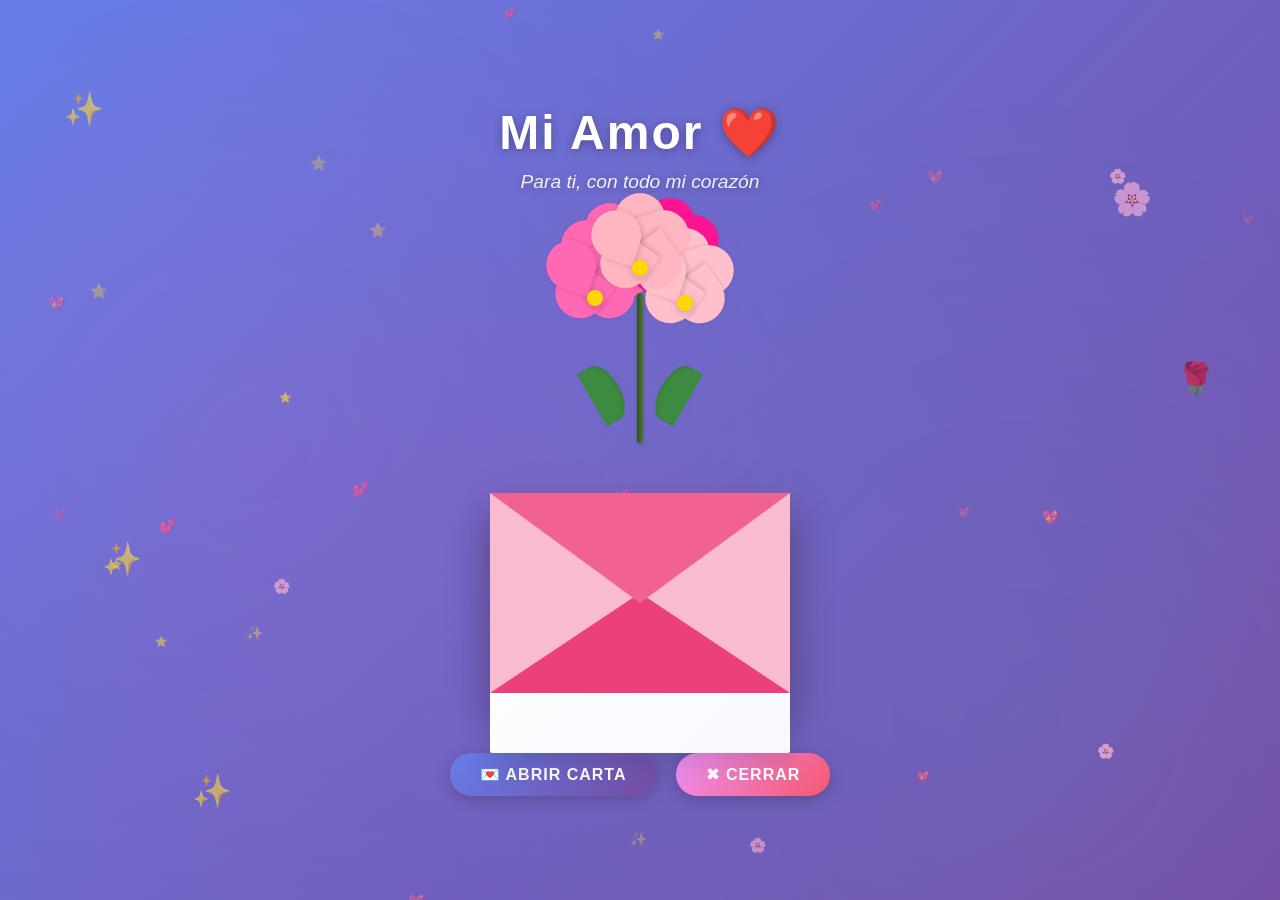
==== index.html @ aaa046bd "Proyecto: Carta interactiva con ramo de flores y efectos especiales" ====
<!DOCTYPE html>
<html lang="es">
<head>
    <meta charset="UTF-8">
    <link rel="stylesheet" href="style.css">
    <title>Para mi código favorito ❤️</title>
</head>
<body>
    <!-- Fondo animado -->
    <div class="background-animation"></div>
    
    <!-- Elementos flotantes de fondo -->
    <div class="floating-elements">
        <div class="element elem-1">✨</div>
        <div class="element elem-2">🌸</div>
        <div class="element elem-3">✨</div>
        <div class="element elem-4">🌹</div>
        <div class="element elem-5">✨</div>
    </div>

    <!-- Contenedor principal -->
    <div class="container">
        <div class="title">
            <h1>Mi Amor ❤️</h1>
            <p class="subtitle">Para ti, con todo mi corazón</p>
        </div>

        <!-- Ramo de flores decorativo -->
        <div class="bouquet">
            <div class="flower f1" style="--delay: 0s; --color: #ff69b4;">
                <div class="petal"></div>
                <div class="petal"></div>
                <div class="petal"></div>
                <div class="petal"></div>
                <div class="petal"></div>
                <div class="center"></div>
            </div>
            <div class="flower f2" style="--delay: 0.2s; --color: #ff1493;">
                <div class="petal"></div>
                <div class="petal"></div>
                <div class="petal"></div>
                <div class="petal"></div>
                <div class="petal"></div>
                <div class="center"></div>
            </div>
            <div class="flower f3" style="--delay: 0.4s; --color: #ffb6c1;">
                <div class="petal"></div>
                <div class="petal"></div>
                <div class="petal"></div>
                <div class="petal"></div>
                <div class="petal"></div>
                <div class="center"></div>
            </div>
            <div class="flower f4" style="--delay: 0.6s; --color: #ff69b4;">
                <div class="petal"></div>
                <div class="petal"></div>
                <div class="petal"></div>
                <div class="petal"></div>
                <div class="petal"></div>
                <div class="center"></div>
            </div>
            <div class="flower f5" style="--delay: 0.3s; --color: #ffc0cb;">
                <div class="petal"></div>
                <div class="petal"></div>
                <div class="petal"></div>
                <div class="petal"></div>
                <div class="petal"></div>
                <div class="center"></div>
            </div>
            <div class="stem"></div>
            <div class="leaf left"></div>
            <div class="leaf right"></div>
        </div>

        <div class="envelope-wrapper">
            <div id="envelope" class="close">
                <div class="front flap"></div>
                <div class="front pocket"></div>
                <div class="letter">
                    <p id="line1" class="words"></p>
                    <p id="line2" class="words"></p>
                    <p id="line3" class="words"></p>
                    <p id="line4" class="words"></p>
                    <p id="line5" class="words signature"></p>
                </div>
                <div class="hearts">
                    <div class="heart a1"></div>
                    <div class="heart a2"></div>
                    <div class="heart a3"></div>
                </div>
            </div>
        </div>

        <div class="buttons-container">
            <button id="open" class="btn btn-primary">💌 Abrir Carta</button>
            <button id="reset" class="btn btn-secondary">✖ Cerrar</button>
        </div>
    </div>

    <!-- Partículas de fondo -->
    <div class="particles"></div>

    <script src="script.js"></script>
</body>
</html>
---- style.css ----
* {
    margin: 0;
    padding: 0;
    box-sizing: border-box;
}

body {
    background: linear-gradient(135deg, #667eea 0%, #764ba2 25%, #f093fb 50%, #4facfe 75%, #00f2fe 100%);
    background-size: 400% 400%;
    animation: gradientShift 15s ease infinite;
    display: flex;
    justify-content: center;
    align-items: center;
    height: 100vh;
    flex-direction: column;
    gap: 20px;
    margin: 0;
    overflow: hidden;
    font-family: 'Segoe UI', Tahoma, Geneva, Verdana, sans-serif;
    position: relative;
}

@keyframes gradientShift {
    0% { background-position: 0% 50%; }
    50% { background-position: 100% 50%; }
    100% { background-position: 0% 50%; }
}

/* Fondo animado con efecto particulas */
.background-animation {
    position: fixed;
    top: 0;
    left: 0;
    width: 100%;
    height: 100%;
    background: radial-gradient(circle at 20% 50%, rgba(255, 105, 180, 0.1) 0%, transparent 50%),
                radial-gradient(circle at 80% 80%, rgba(100, 200, 255, 0.1) 0%, transparent 50%);
    animation: backgroundShift 20s ease-in-out infinite;
    z-index: 0;
    pointer-events: none;
}

@keyframes backgroundShift {
    0%, 100% { transform: translate(0, 0); }
    50% { transform: translate(30px, 30px); }
}

/* Elementos flotantes */
.floating-elements {
    position: fixed;
    top: 0;
    left: 0;
    width: 100%;
    height: 100%;
    z-index: 1;
    pointer-events: none;
}

.element {
    position: absolute;
    font-size: 2rem;
    opacity: 0.6;
    animation: float 20s infinite;
}

.elem-1 { top: 10%; left: 5%; animation-delay: 0s; }
.elem-2 { top: 20%; right: 10%; animation-delay: 2s; }
.elem-3 { top: 60%; left: 8%; animation-delay: 4s; }
.elem-4 { top: 40%; right: 5%; animation-delay: 6s; }
.elem-5 { bottom: 10%; left: 15%; animation-delay: 8s; }

@keyframes float {
    0%, 100% { transform: translateY(0px) rotate(0deg); opacity: 0.3; }
    50% { transform: translateY(-40px) rotate(10deg); opacity: 0.7; }
}

.container {
    z-index: 10;
    display: flex;
    flex-direction: column;
    align-items: center;
    gap: 30px;
}

#envelope {
    position: relative;
    width: 300px;
    height: 200px;
    background-color: #f48fb1;
    margin: 0 auto;
    box-shadow: 0 15px 40px rgba(0,0,0,0.3), 0 0 30px rgba(240, 147, 251, 0.2);
    transform-style: preserve-3d;
    transition: all 0.3s ease;
}

#envelope:hover {
    box-shadow: 0 20px 50px rgba(0,0,0,0.35), 0 0 40px rgba(240, 147, 251, 0.3);
    transform: translateY(-5px);
}

/* --- Geometría del Sobre (Ingeniería Visual) --- */
/* Usamos bordes transparentes para crear triángulos */

.front {
    position: absolute;
    width: 0;
    height: 0;
    z-index: 3;
}

.flap {
    border-left: 150px solid transparent;
    border-right: 150px solid transparent;
    border-top: 110px solid #f06292; /* Color de la solapa (triángulo superior) */
    top: 0;
    left: 0;
    transform-origin: top;
    transition: transform 0.4s ease-in-out, z-index 0.2s;
    z-index: 4; /* La solapa está encima de todo al inicio */
}

.pocket {
    border-left: 150px solid #f8bbd0; /* Triángulo izquierdo (más claro para profundidad) */
    border-right: 150px solid #f8bbd0;
    border-bottom: 100px solid #ec407a; /* Triángulo inferior */
    border-top: 100px solid transparent;
    bottom: 0;
    left: 0;
    z-index: 3;
}

.letter {
    position: absolute;
    background: linear-gradient(135deg, #ffffff 0%, #f8f9ff 100%);
    width: 300px;
    height: 250px;
    top: 10px;
    left: 0px;
    transition: transform 0.6s ease-in-out, z-index 0.2s;
    padding: 30px;
    box-sizing: border-box;
    text-align: center;
    box-shadow: 0 10px 30px rgba(0,0,0,0.15), inset 0 1px 0 rgba(255,255,255,0.6);
    z-index: 2;
    border-radius: 2px;
    overflow: auto;
}

/* --- Estados de Animación --- */

/* Cuando se abre: 1. La solapa sube */
.open .flap {
    transform: rotateX(180deg);
    z-index: 1; /* Se va al fondo visualmente */
}

/* Cuando se abre: 2. La carta sale hacia arriba */
.open .letter {
    transform: translateY(-100px); /* Sube la carta */
    z-index: 5; /* Se pone por encima del bolsillo */
    transition-delay: 0.4s; /* Espera a que la solapa se abra */
}

.words {
    font-family: 'Georgia', 'Segoe UI', serif;
    font-size: 16px;
    color: #333;
    margin-top: 8px;
    min-height: 20px;
    line-height: 1.6;
    font-weight: 500;
}

/* Cursor estilo terminal */
.cursor {
    display: inline-block;
    width: 2px;
    height: 14px;
    background-color: #333;
    animation: blink 1s infinite;
}

.title {
    text-align: center;
    color: white;
    text-shadow: 0 2px 10px rgba(0, 0, 0, 0.3);
    animation: titleFadeIn 1s ease-out;
}

.title h1 {
    font-size: 3rem;
    margin-bottom: 10px;
    font-weight: 700;
    letter-spacing: 2px;
}

.subtitle {
    font-size: 1.2rem;
    font-style: italic;
    opacity: 0.9;
}

@keyframes titleFadeIn {
    from {
        opacity: 0;
        transform: translateY(-20px);
    }
    to {
        opacity: 1;
        transform: translateY(0);
    }
}

.buttons-container {
    display: flex;
    gap: 20px;
    margin-top: 30px;
}

.btn {
    padding: 12px 30px;
    font-size: 1rem;
    border: none;
    border-radius: 50px;
    cursor: pointer;
    transition: all 0.3s ease;
    font-weight: 600;
    text-transform: uppercase;
    letter-spacing: 1px;
    box-shadow: 0 4px 15px rgba(0, 0, 0, 0.2);
}

.btn-primary {
    background: linear-gradient(135deg, #667eea, #764ba2);
    color: white;
}

.btn-primary:hover {
    transform: translateY(-2px);
    box-shadow: 0 6px 20px rgba(102, 126, 234, 0.4);
}

.btn-secondary {
    background: linear-gradient(135deg, #f093fb, #f5576c);
    color: white;
}

.btn-secondary:hover {
    transform: translateY(-2px);
    box-shadow: 0 6px 20px rgba(245, 87, 108, 0.4);
}

.btn:active {
    transform: translateY(0);
}

/* Partículas */
.particles {
    position: fixed;
    top: 0;
    left: 0;
    width: 100%;
    height: 100%;
    pointer-events: none;
    z-index: 2;
}

.reset {
    margin-top: 50px;
    display: flex;
    gap: 10px;
}

/* --- Animación de Corazones (Ingeniería CSS) --- */
/* Usamos pseudo-elementos (::before y ::after) para crear la forma del corazón */

.heart {
    position: absolute;
    width: 15px;
    height: 15px;
    background: #d32f2f; /* Rojo intenso */
    transform: rotate(45deg); /* Rotamos el cuadrado */
    bottom: 0;
    opacity: 0; /* Invisibles al inicio */
    z-index: 10;
}

.heart::before,
.heart::after {
    content: '';
    position: absolute;
    width: 15px;
    height: 15px;
    border-radius: 50%; /* Círculos perfectos */
    background: #d32f2f;
}

.heart::before { left: -10px; }
.heart::after { top: -10px; }

/* Animación: Solo se activa cuando el sobre tiene la clase .open */
.open .heart {
    animation: floatUp 2s ease-out forwards;
}

/* Retrasos para que salgan en tiempos distintos */
.a1 { left: 20%; animation-delay: 0.6s; }
.a2 { left: 50%; animation-delay: 0.8s; }
.a3 { left: 80%; animation-delay: 1.0s; }

@keyframes floatUp {
    0% { transform: translateY(0) rotate(45deg) scale(0.5); opacity: 0; }
    50% { opacity: 1; }
    100% { transform: translateY(-100px) rotate(45deg) scale(1.2); opacity: 0; }
}

@keyframes blink {
    0%, 100% { opacity: 1; }
    50% { opacity: 0; }
}

@keyframes drift {
    0%, 100% { transform: translate(0, 0); }
    33% { transform: translate(30px, -20px); }
    66% { transform: translate(-20px, 20px); }
}

@keyframes confettiFall {
    to {
        transform: translate(var(--randomX), var(--randomY)) rotate(360deg);
        opacity: 0;
    }
}

.signature {
    font-style: italic;
    margin-top: 20px !important;
    font-weight: 600;
    color: #d63384;
}

/* ===== RAMO DE FLORES ===== */
.bouquet {
    position: relative;
    width: 150px;
    height: 200px;
    margin: 20px auto;
    z-index: 5;
}

.flower {
    position: absolute;
    width: 50px;
    height: 50px;
    left: 50%;
    top: 0;
    transform: translateX(-50%);
    animation: sway 4s ease-in-out infinite;
    animation-delay: var(--delay, 0s);
}

.flower.f1 { left: 30%; top: 10px; }
.flower.f2 { left: 70%; top: 5px; }
.flower.f3 { left: 50%; top: 0px; z-index: 10; }
.flower.f4 { left: 20%; top: 30px; }
.flower.f5 { left: 80%; top: 35px; }

.petal {
    position: absolute;
    width: 100%;
    height: 100%;
    background: var(--color, #ff69b4);
    border-radius: 50% 50% 50% 0%;
    bottom: 50%;
    left: 50%;
    transform: translateX(-50%) rotate(0deg) translateY(-50%);
    box-shadow: 0 2px 5px rgba(0, 0, 0, 0.15);
}

.petal:nth-child(1) { transform: translateX(-50%) rotate(0deg) translateY(-50%); }
.petal:nth-child(2) { transform: translateX(-50%) rotate(72deg) translateY(-50%); }
.petal:nth-child(3) { transform: translateX(-50%) rotate(144deg) translateY(-50%); }
.petal:nth-child(4) { transform: translateX(-50%) rotate(216deg) translateY(-50%); }
.petal:nth-child(5) { transform: translateX(-50%) rotate(288deg) translateY(-50%); }

.flower .center {
    position: absolute;
    width: 16px;
    height: 16px;
    background: #ffd700;
    border-radius: 50%;
    top: 50%;
    left: 50%;
    transform: translate(-50%, -50%);
    box-shadow: 0 2px 8px rgba(0, 0, 0, 0.2);
    z-index: 5;
}

.stem {
    position: absolute;
    width: 6px;
    height: 150px;
    background: linear-gradient(to right, #2d5016, #4a7c2a);
    left: 50%;
    top: 50px;
    transform: translateX(-50%);
    border-radius: 3px;
    box-shadow: 0 2px 4px rgba(0, 0, 0, 0.2);
}

.leaf {
    position: absolute;
    width: 30px;
    height: 60px;
    background: #3d8b40;
    border-radius: 0 100% 100% 0;
    bottom: 20px;
    box-shadow: inset -2px 0 4px rgba(0, 0, 0, 0.1);
    animation: leafSway 5s ease-in-out infinite;
}

.leaf.left {
    left: 25px;
    transform: rotate(-30deg);
    animation-delay: 0s;
}

.leaf.right {
    right: 25px;
    transform: rotate(30deg) scaleX(-1);
    animation-delay: 0.5s;
}

@keyframes sway {
    0%, 100% { transform: translateX(-50%) rotate(-2deg); }
    50% { transform: translateX(-50%) rotate(2deg); }
}

@keyframes leafSway {
    0%, 100% { transform: rotate(-30deg) scaleX(-1); }
    50% { transform: rotate(-20deg) scaleX(-1); }
}
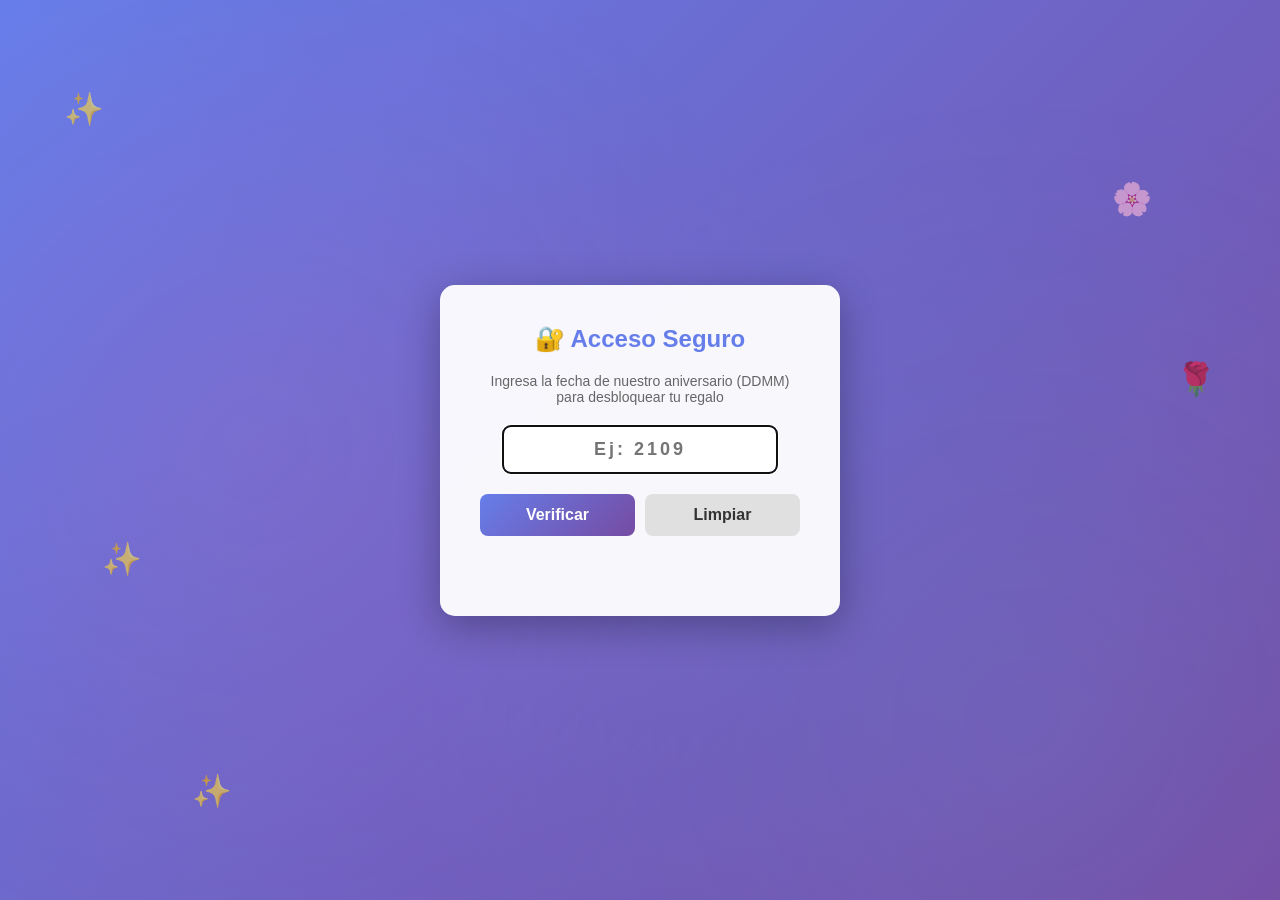
==== commit 68c0c432: "chore: remover encabezado 'Mi Amor' y estilos asociados" ====
--- a/index.html
+++ b/index.html
@@ -20,10 +20,6 @@
 
     <!-- Contenedor principal -->
     <div class="container">
-        <div class="title">
-            <h1>Mi Amor ❤️</h1>
-            <p class="subtitle">Para ti, con todo mi corazón</p>
-        </div>
 
         <!-- Ramo de flores decorativo -->
         <div class="bouquet">
--- a/style.css
+++ b/style.css
@@ -180,36 +180,6 @@
     animation: blink 1s infinite;
 }
 
-.title {
-    text-align: center;
-    color: white;
-    text-shadow: 0 2px 10px rgba(0, 0, 0, 0.3);
-    animation: titleFadeIn 1s ease-out;
-}
-
-.title h1 {
-    font-size: 3rem;
-    margin-bottom: 10px;
-    font-weight: 700;
-    letter-spacing: 2px;
-}
-
-.subtitle {
-    font-size: 1.2rem;
-    font-style: italic;
-    opacity: 0.9;
-}
-
-@keyframes titleFadeIn {
-    from {
-        opacity: 0;
-        transform: translateY(-20px);
-    }
-    to {
-        opacity: 1;
-        transform: translateY(0);
-    }
-}
 
 .buttons-container {
     display: flex;
@@ -320,15 +290,27 @@
 }
 
 @keyframes drift {
-    0%, 100% { transform: translate(0, 0); }
-    33% { transform: translate(30px, -20px); }
-    66% { transform: translate(-20px, 20px); }
+    0%, 100% { transform: translate(0, 0) rotate(0deg); }
+    25% { transform: translate(40px, -30px) rotate(90deg); }
+    50% { transform: translate(0, -60px) rotate(180deg); }
+    75% { transform: translate(-40px, -30px) rotate(270deg); }
 }
 
 @keyframes confettiFall {
     to {
         transform: translate(var(--randomX), var(--randomY)) rotate(360deg);
         opacity: 0;
+    }
+}
+
+@keyframes fall {
+    0% { 
+        transform: translateY(-10vh) rotate(0deg); 
+        opacity: 1; 
+    }
+    100% { 
+        transform: translateY(110vh) rotate(360deg); 
+        opacity: 0; 
     }
 }
 
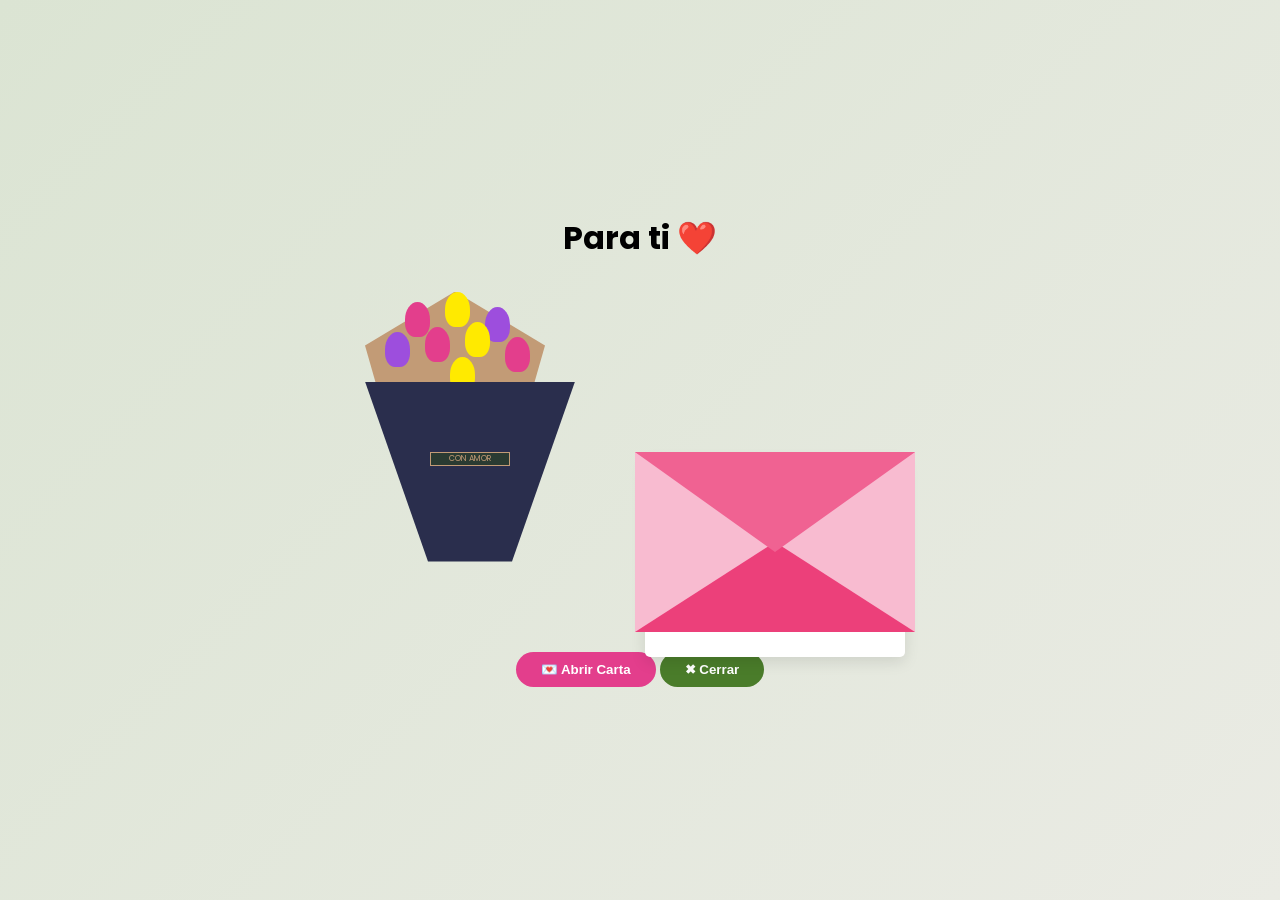
==== commit 1537ae9e: "chore: reestructurar proyecto con plantilla unificada" ====
--- a/index.html
+++ b/index.html
@@ -2,87 +2,65 @@
 <html lang="es">
 <head>
     <meta charset="UTF-8">
+    <meta name="viewport" content="width=device-width, initial-scale=1.0">
     <link rel="stylesheet" href="style.css">
-    <title>Para mi código favorito ❤️</title>
+    <link href="https://fonts.googleapis.com/css2?family=Dancing+Script:wght@600&family=Poppins:wght@400;700&display=swap" rel="stylesheet">
+    <title>Para mi niña hermosa ❤️</title>
 </head>
 <body>
-    <!-- Fondo animado -->
     <div class="background-animation"></div>
-    
-    <!-- Elementos flotantes de fondo -->
-    <div class="floating-elements">
-        <div class="element elem-1">✨</div>
-        <div class="element elem-2">🌸</div>
-        <div class="element elem-3">✨</div>
-        <div class="element elem-4">🌹</div>
-        <div class="element elem-5">✨</div>
-    </div>
+    <div class="particles"></div>
 
-    <!-- Contenedor principal -->
     <div class="container">
-
-        <!-- Ramo de flores decorativo -->
-        <div class="bouquet">
-            <div class="flower f1" style="--delay: 0s; --color: #ff69b4;">
-                <div class="petal"></div>
-                <div class="petal"></div>
-                <div class="petal"></div>
-                <div class="petal"></div>
-                <div class="petal"></div>
-                <div class="center"></div>
-            </div>
-            <div class="flower f2" style="--delay: 0.2s; --color: #ff1493;">
-                <div class="petal"></div>
-                <div class="petal"></div>
-                <div class="petal"></div>
-                <div class="petal"></div>
-                <div class="petal"></div>
-                <div class="center"></div>
-            </div>
-            <div class="flower f3" style="--delay: 0.4s; --color: #ffb6c1;">
-                <div class="petal"></div>
-                <div class="petal"></div>
-                <div class="petal"></div>
-                <div class="petal"></div>
-                <div class="petal"></div>
-                <div class="center"></div>
-            </div>
-            <div class="flower f4" style="--delay: 0.6s; --color: #ff69b4;">
-                <div class="petal"></div>
-                <div class="petal"></div>
-                <div class="petal"></div>
-                <div class="petal"></div>
-                <div class="petal"></div>
-                <div class="center"></div>
-            </div>
-            <div class="flower f5" style="--delay: 0.3s; --color: #ffc0cb;">
-                <div class="petal"></div>
-                <div class="petal"></div>
-                <div class="petal"></div>
-                <div class="petal"></div>
-                <div class="petal"></div>
-                <div class="center"></div>
-            </div>
-            <div class="stem"></div>
-            <div class="leaf left"></div>
-            <div class="leaf right"></div>
+        <div class="title">
+            <h1>Para ti ❤️</h1>
         </div>
 
-        <div class="envelope-wrapper">
-            <div id="envelope" class="close">
-                <div class="front flap"></div>
-                <div class="front pocket"></div>
-                <div class="letter">
-                    <p id="line1" class="words"></p>
-                    <p id="line2" class="words"></p>
-                    <p id="line3" class="words"></p>
-                    <p id="line4" class="words"></p>
-                    <p id="line5" class="words signature"></p>
+        <div class="main-content">
+            <div class="ramo-container">
+                <div class="papel-kraft"></div>
+                <div class="hojas-fondo">
+                    <div class="hoja h1"></div><div class="hoja h2"></div>
+                    <div class="hoja h3"></div><div class="hoja h4"></div>
                 </div>
-                <div class="hearts">
-                    <div class="heart a1"></div>
-                    <div class="heart a2"></div>
-                    <div class="heart a3"></div>
+                <div class="flores">
+                    <div class="tulipan t-fucsia f1"></div>
+                    <div class="tulipan t-amarillo f2"></div>
+                    <div class="tulipan t-morado f3"></div>
+                    <div class="tulipan t-morado f4"></div>
+                    <div class="tulipan t-fucsia f5"></div>
+                    <div class="tulipan t-amarillo f6"></div>
+                    <div class="tulipan t-fucsia f7"></div>
+                    <div class="tulipan t-amarillo f8"></div>
+                </div>
+                <div class="papel-frontal"></div>
+                <div class="etiqueta">CON AMOR</div>
+                <div class="lazo">
+                    <div class="oreja-izq"></div><div class="oreja-der"></div>
+                    <div class="nudo"></div>
+                </div>
+                <div class="tallos-inferiores">
+                    <div class="tallo t-inf1"></div><div class="tallo t-inf2"></div>
+                    <div class="tallo t-inf3"></div>
+                </div>
+            </div>
+
+            <div class="envelope-wrapper">
+                <div id="envelope" class="close">
+                    <div class="front flap"></div>
+                    <div class="front pocket"></div>
+                    <div class="letter">
+                        <p id="line1" class="words"></p>
+                        <p id="line2" class="words"></p>
+                        <p id="line3" class="words"></p>
+                        <p id="line4" class="words"></p>
+                        <p id="line5" class="words signature"></p>
+                    </div>
+                    <div class="hearts">
+                        <div class="heart a1"></div>
+                        <div class="heart a2"></div>
+                        <div class="heart a3"></div>
+                    </div>
                 </div>
             </div>
         </div>
@@ -93,9 +71,6 @@
         </div>
     </div>
 
-    <!-- Partículas de fondo -->
-    <div class="particles"></div>
-
     <script src="script.js"></script>
 </body>
 </html>
--- a/style.css
+++ b/style.css
@@ -1,424 +1,93 @@
-* {
-    margin: 0;
-    padding: 0;
-    box-sizing: border-box;
-}
-
+/* --- Base y Fondo --- */
+* { margin: 0; padding: 0; box-sizing: border-box; }
 body {
-    background: linear-gradient(135deg, #667eea 0%, #764ba2 25%, #f093fb 50%, #4facfe 75%, #00f2fe 100%);
-    background-size: 400% 400%;
-    animation: gradientShift 15s ease infinite;
+    background: linear-gradient(135deg, #dbe4d3 0%, #eaebe4 100%);
     display: flex;
     justify-content: center;
     align-items: center;
-    height: 100vh;
-    flex-direction: column;
-    gap: 20px;
-    margin: 0;
-    overflow: hidden;
-    font-family: 'Segoe UI', Tahoma, Geneva, Verdana, sans-serif;
-    position: relative;
+    min-height: 100vh;
+    font-family: 'Poppins', sans-serif;
+    overflow-x: hidden;
 }
 
-@keyframes gradientShift {
-    0% { background-position: 0% 50%; }
-    50% { background-position: 100% 50%; }
-    100% { background-position: 0% 50%; }
+.container { z-index: 10; display: flex; flex-direction: column; align-items: center; gap: 20px; }
+.main-content { display: flex; align-items: flex-end; gap: 50px; flex-wrap: wrap; justify-content: center; }
+
+/* --- Estilos del Ramo (Inspirado en tu foto) --- */
+.ramo-container {
+    position: relative; width: 220px; height: 350px;
+    animation: flotar 4s ease-in-out infinite;
 }
 
-/* Fondo animado con efecto particulas */
-.background-animation {
-    position: fixed;
-    top: 0;
-    left: 0;
-    width: 100%;
-    height: 100%;
-    background: radial-gradient(circle at 20% 50%, rgba(255, 105, 180, 0.1) 0%, transparent 50%),
-                radial-gradient(circle at 80% 80%, rgba(100, 200, 255, 0.1) 0%, transparent 50%);
-    animation: backgroundShift 20s ease-in-out infinite;
-    z-index: 0;
-    pointer-events: none;
+.papel-kraft {
+    position: absolute; top: 10px; width: 180px; height: 180px;
+    background: #c29b76; z-index: 1;
+    clip-path: polygon(50% 0%, 100% 30%, 80% 100%, 20% 100%, 0% 30%);
 }
 
-@keyframes backgroundShift {
-    0%, 100% { transform: translate(0, 0); }
-    50% { transform: translate(30px, 30px); }
+.tulipan {
+    position: absolute; width: 25px; height: 35px;
+    border-radius: 50% 50% 40% 40%;
+    opacity: 0; animation: aparecer 0.8s forwards; z-index: 10;
 }
 
-/* Elementos flotantes */
-.floating-elements {
-    position: fixed;
-    top: 0;
-    left: 0;
-    width: 100%;
-    height: 100%;
-    z-index: 1;
-    pointer-events: none;
+.t-fucsia { background: #e33e8c; }
+.t-amarillo { background: #ffea00; }
+.t-morado { background: #9d4edd; }
+
+/* Posiciones tulipanes */
+.f1 { left: 40px; top: 20px; } .f2 { left: 80px; top: 10px; } .f3 { left: 120px; top: 25px; }
+.f4 { left: 20px; top: 50px; } .f5 { left: 60px; top: 45px; } .f6 { left: 100px; top: 40px; }
+.f7 { left: 140px; top: 55px; } .f8 { left: 85px; top: 75px; }
+
+.papel-frontal {
+    position: absolute; top: 100px; width: 210px; height: 180px;
+    background: #2a2e4d; z-index: 15;
+    clip-path: polygon(0 0, 100% 0, 70% 100%, 30% 100%);
 }
 
-.element {
-    position: absolute;
-    font-size: 2rem;
-    opacity: 0.6;
-    animation: float 20s infinite;
+.etiqueta {
+    position: absolute; top: 170px; left: 65px; width: 80px;
+    background: #2a3b32; color: #c29b76; font-size: 8px;
+    text-align: center; z-index: 16; border: 1px solid #c29b76;
 }
 
-.elem-1 { top: 10%; left: 5%; animation-delay: 0s; }
-.elem-2 { top: 20%; right: 10%; animation-delay: 2s; }
-.elem-3 { top: 60%; left: 8%; animation-delay: 4s; }
-.elem-4 { top: 40%; right: 5%; animation-delay: 6s; }
-.elem-5 { bottom: 10%; left: 15%; animation-delay: 8s; }
-
-@keyframes float {
-    0%, 100% { transform: translateY(0px) rotate(0deg); opacity: 0.3; }
-    50% { transform: translateY(-40px) rotate(10deg); opacity: 0.7; }
-}
-
-.container {
-    z-index: 10;
-    display: flex;
-    flex-direction: column;
-    align-items: center;
-    gap: 30px;
-}
-
+/* --- Estilos del Sobre y Carta --- */
 #envelope {
-    position: relative;
-    width: 300px;
-    height: 200px;
-    background-color: #f48fb1;
-    margin: 0 auto;
-    box-shadow: 0 15px 40px rgba(0,0,0,0.3), 0 0 30px rgba(240, 147, 251, 0.2);
-    transform-style: preserve-3d;
-    transition: all 0.3s ease;
-}
-
-#envelope:hover {
-    box-shadow: 0 20px 50px rgba(0,0,0,0.35), 0 0 40px rgba(240, 147, 251, 0.3);
-    transform: translateY(-5px);
-}
-
-/* --- Geometría del Sobre (Ingeniería Visual) --- */
-/* Usamos bordes transparentes para crear triángulos */
-
-.front {
-    position: absolute;
-    width: 0;
-    height: 0;
-    z-index: 3;
+    position: relative; width: 280px; height: 180px;
+    background-color: #f48fb1; transform-style: preserve-3d; transition: all 0.3s ease;
 }
 
 .flap {
-    border-left: 150px solid transparent;
-    border-right: 150px solid transparent;
-    border-top: 110px solid #f06292; /* Color de la solapa (triángulo superior) */
-    top: 0;
-    left: 0;
-    transform-origin: top;
-    transition: transform 0.4s ease-in-out, z-index 0.2s;
-    z-index: 4; /* La solapa está encima de todo al inicio */
+    border-left: 140px solid transparent; border-right: 140px solid transparent;
+    border-top: 100px solid #f06292; position: absolute; top: 0; z-index: 4;
+    transform-origin: top; transition: transform 0.4s ease-in-out;
 }
 
 .pocket {
-    border-left: 150px solid #f8bbd0; /* Triángulo izquierdo (más claro para profundidad) */
-    border-right: 150px solid #f8bbd0;
-    border-bottom: 100px solid #ec407a; /* Triángulo inferior */
-    border-top: 100px solid transparent;
-    bottom: 0;
-    left: 0;
-    z-index: 3;
+    border-left: 140px solid #f8bbd0; border-right: 140px solid #f8bbd0;
+    border-bottom: 90px solid #ec407a; border-top: 90px solid transparent;
+    position: absolute; bottom: 0; z-index: 3;
 }
 
 .letter {
-    position: absolute;
-    background: linear-gradient(135deg, #ffffff 0%, #f8f9ff 100%);
-    width: 300px;
-    height: 250px;
-    top: 10px;
-    left: 0px;
-    transition: transform 0.6s ease-in-out, z-index 0.2s;
-    padding: 30px;
-    box-sizing: border-box;
-    text-align: center;
-    box-shadow: 0 10px 30px rgba(0,0,0,0.15), inset 0 1px 0 rgba(255,255,255,0.6);
-    z-index: 2;
-    border-radius: 2px;
-    overflow: auto;
+    position: absolute; background: white; width: 260px; height: 200px;
+    top: 5px; left: 10px; z-index: 2; padding: 20px;
+    transition: transform 0.6s ease-in-out; border-radius: 5px;
+    box-shadow: 0 5px 15px rgba(0,0,0,0.1); overflow: hidden;
 }
 
-/* --- Estados de Animación --- */
+.open .flap { transform: rotateX(180deg); z-index: 1; }
+.open .letter { transform: translateY(-120px); z-index: 5; transition-delay: 0.4s; }
 
-/* Cuando se abre: 1. La solapa sube */
-.open .flap {
-    transform: rotateX(180deg);
-    z-index: 1; /* Se va al fondo visualmente */
-}
+.words { font-family: 'Dancing Script', cursive; font-size: 16px; margin-bottom: 5px; }
+.signature { color: #e33e8c; font-weight: bold; margin-top: 10px; }
 
-/* Cuando se abre: 2. La carta sale hacia arriba */
-.open .letter {
-    transform: translateY(-100px); /* Sube la carta */
-    z-index: 5; /* Se pone por encima del bolsillo */
-    transition-delay: 0.4s; /* Espera a que la solapa se abra */
-}
+/* Botones */
+.btn { padding: 10px 25px; border-radius: 20px; border: none; cursor: pointer; color: white; font-weight: bold; }
+.btn-primary { background: #e33e8c; }
+.btn-secondary { background: #4a7c2a; }
 
-.words {
-    font-family: 'Georgia', 'Segoe UI', serif;
-    font-size: 16px;
-    color: #333;
-    margin-top: 8px;
-    min-height: 20px;
-    line-height: 1.6;
-    font-weight: 500;
-}
-
-/* Cursor estilo terminal */
-.cursor {
-    display: inline-block;
-    width: 2px;
-    height: 14px;
-    background-color: #333;
-    animation: blink 1s infinite;
-}
-
-
-.buttons-container {
-    display: flex;
-    gap: 20px;
-    margin-top: 30px;
-}
-
-.btn {
-    padding: 12px 30px;
-    font-size: 1rem;
-    border: none;
-    border-radius: 50px;
-    cursor: pointer;
-    transition: all 0.3s ease;
-    font-weight: 600;
-    text-transform: uppercase;
-    letter-spacing: 1px;
-    box-shadow: 0 4px 15px rgba(0, 0, 0, 0.2);
-}
-
-.btn-primary {
-    background: linear-gradient(135deg, #667eea, #764ba2);
-    color: white;
-}
-
-.btn-primary:hover {
-    transform: translateY(-2px);
-    box-shadow: 0 6px 20px rgba(102, 126, 234, 0.4);
-}
-
-.btn-secondary {
-    background: linear-gradient(135deg, #f093fb, #f5576c);
-    color: white;
-}
-
-.btn-secondary:hover {
-    transform: translateY(-2px);
-    box-shadow: 0 6px 20px rgba(245, 87, 108, 0.4);
-}
-
-.btn:active {
-    transform: translateY(0);
-}
-
-/* Partículas */
-.particles {
-    position: fixed;
-    top: 0;
-    left: 0;
-    width: 100%;
-    height: 100%;
-    pointer-events: none;
-    z-index: 2;
-}
-
-.reset {
-    margin-top: 50px;
-    display: flex;
-    gap: 10px;
-}
-
-/* --- Animación de Corazones (Ingeniería CSS) --- */
-/* Usamos pseudo-elementos (::before y ::after) para crear la forma del corazón */
-
-.heart {
-    position: absolute;
-    width: 15px;
-    height: 15px;
-    background: #d32f2f; /* Rojo intenso */
-    transform: rotate(45deg); /* Rotamos el cuadrado */
-    bottom: 0;
-    opacity: 0; /* Invisibles al inicio */
-    z-index: 10;
-}
-
-.heart::before,
-.heart::after {
-    content: '';
-    position: absolute;
-    width: 15px;
-    height: 15px;
-    border-radius: 50%; /* Círculos perfectos */
-    background: #d32f2f;
-}
-
-.heart::before { left: -10px; }
-.heart::after { top: -10px; }
-
-/* Animación: Solo se activa cuando el sobre tiene la clase .open */
-.open .heart {
-    animation: floatUp 2s ease-out forwards;
-}
-
-/* Retrasos para que salgan en tiempos distintos */
-.a1 { left: 20%; animation-delay: 0.6s; }
-.a2 { left: 50%; animation-delay: 0.8s; }
-.a3 { left: 80%; animation-delay: 1.0s; }
-
-@keyframes floatUp {
-    0% { transform: translateY(0) rotate(45deg) scale(0.5); opacity: 0; }
-    50% { opacity: 1; }
-    100% { transform: translateY(-100px) rotate(45deg) scale(1.2); opacity: 0; }
-}
-
-@keyframes blink {
-    0%, 100% { opacity: 1; }
-    50% { opacity: 0; }
-}
-
-@keyframes drift {
-    0%, 100% { transform: translate(0, 0) rotate(0deg); }
-    25% { transform: translate(40px, -30px) rotate(90deg); }
-    50% { transform: translate(0, -60px) rotate(180deg); }
-    75% { transform: translate(-40px, -30px) rotate(270deg); }
-}
-
-@keyframes confettiFall {
-    to {
-        transform: translate(var(--randomX), var(--randomY)) rotate(360deg);
-        opacity: 0;
-    }
-}
-
-@keyframes fall {
-    0% { 
-        transform: translateY(-10vh) rotate(0deg); 
-        opacity: 1; 
-    }
-    100% { 
-        transform: translateY(110vh) rotate(360deg); 
-        opacity: 0; 
-    }
-}
-
-.signature {
-    font-style: italic;
-    margin-top: 20px !important;
-    font-weight: 600;
-    color: #d63384;
-}
-
-/* ===== RAMO DE FLORES ===== */
-.bouquet {
-    position: relative;
-    width: 150px;
-    height: 200px;
-    margin: 20px auto;
-    z-index: 5;
-}
-
-.flower {
-    position: absolute;
-    width: 50px;
-    height: 50px;
-    left: 50%;
-    top: 0;
-    transform: translateX(-50%);
-    animation: sway 4s ease-in-out infinite;
-    animation-delay: var(--delay, 0s);
-}
-
-.flower.f1 { left: 30%; top: 10px; }
-.flower.f2 { left: 70%; top: 5px; }
-.flower.f3 { left: 50%; top: 0px; z-index: 10; }
-.flower.f4 { left: 20%; top: 30px; }
-.flower.f5 { left: 80%; top: 35px; }
-
-.petal {
-    position: absolute;
-    width: 100%;
-    height: 100%;
-    background: var(--color, #ff69b4);
-    border-radius: 50% 50% 50% 0%;
-    bottom: 50%;
-    left: 50%;
-    transform: translateX(-50%) rotate(0deg) translateY(-50%);
-    box-shadow: 0 2px 5px rgba(0, 0, 0, 0.15);
-}
-
-.petal:nth-child(1) { transform: translateX(-50%) rotate(0deg) translateY(-50%); }
-.petal:nth-child(2) { transform: translateX(-50%) rotate(72deg) translateY(-50%); }
-.petal:nth-child(3) { transform: translateX(-50%) rotate(144deg) translateY(-50%); }
-.petal:nth-child(4) { transform: translateX(-50%) rotate(216deg) translateY(-50%); }
-.petal:nth-child(5) { transform: translateX(-50%) rotate(288deg) translateY(-50%); }
-
-.flower .center {
-    position: absolute;
-    width: 16px;
-    height: 16px;
-    background: #ffd700;
-    border-radius: 50%;
-    top: 50%;
-    left: 50%;
-    transform: translate(-50%, -50%);
-    box-shadow: 0 2px 8px rgba(0, 0, 0, 0.2);
-    z-index: 5;
-}
-
-.stem {
-    position: absolute;
-    width: 6px;
-    height: 150px;
-    background: linear-gradient(to right, #2d5016, #4a7c2a);
-    left: 50%;
-    top: 50px;
-    transform: translateX(-50%);
-    border-radius: 3px;
-    box-shadow: 0 2px 4px rgba(0, 0, 0, 0.2);
-}
-
-.leaf {
-    position: absolute;
-    width: 30px;
-    height: 60px;
-    background: #3d8b40;
-    border-radius: 0 100% 100% 0;
-    bottom: 20px;
-    box-shadow: inset -2px 0 4px rgba(0, 0, 0, 0.1);
-    animation: leafSway 5s ease-in-out infinite;
-}
-
-.leaf.left {
-    left: 25px;
-    transform: rotate(-30deg);
-    animation-delay: 0s;
-}
-
-.leaf.right {
-    right: 25px;
-    transform: rotate(30deg) scaleX(-1);
-    animation-delay: 0.5s;
-}
-
-@keyframes sway {
-    0%, 100% { transform: translateX(-50%) rotate(-2deg); }
-    50% { transform: translateX(-50%) rotate(2deg); }
-}
-
-@keyframes leafSway {
-    0%, 100% { transform: rotate(-30deg) scaleX(-1); }
-    50% { transform: rotate(-20deg) scaleX(-1); }
-}+/* Animaciones */
+@keyframes aparecer { from { opacity: 0; transform: scale(0); } to { opacity: 1; transform: scale(1); } }
+@keyframes flotar { 0%, 100% { transform: translateY(0); } 50% { transform: translateY(-10px); } }
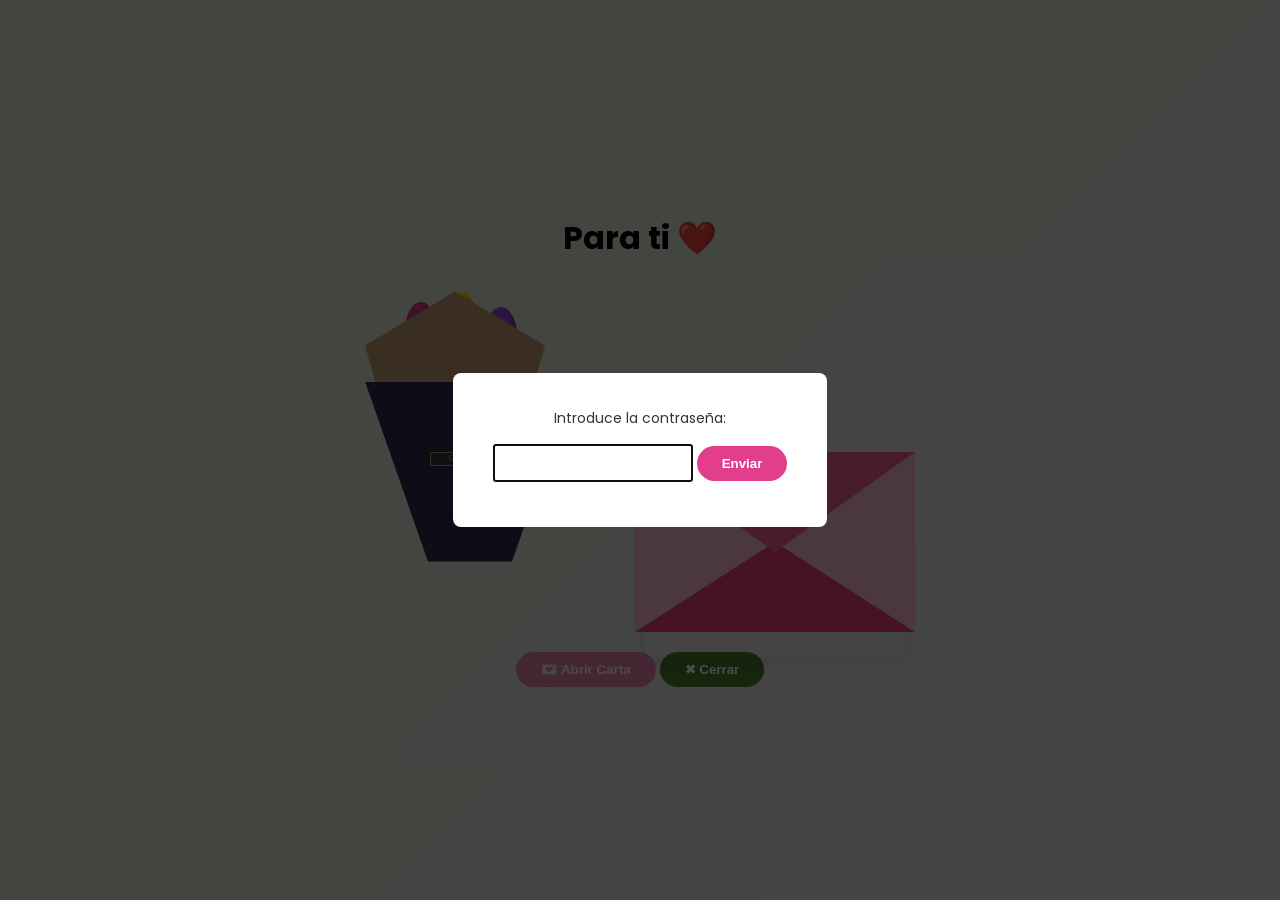
==== commit 6a676883: "feat: mejorar flores y fondo; restaurar desafío de contraseña" ====
--- a/index.html
+++ b/index.html
@@ -8,6 +8,14 @@
     <title>Para mi niña hermosa ❤️</title>
 </head>
 <body>
+    <div id="passwordOverlay" class="overlay">
+        <div class="overlay-content">
+            <p>Introduce la contraseña:</p>
+            <input type="password" id="passwordInput" />
+            <button id="passwordBtn" class="btn btn-primary">Enviar</button>
+            <p id="passwordMessage"></p>
+        </div>
+    </div>
     <div class="background-animation"></div>
     <div class="particles"></div>
 
--- a/style.css
+++ b/style.css
@@ -9,6 +9,33 @@
     font-family: 'Poppins', sans-serif;
     overflow-x: hidden;
 }
+
+/* overlay para contraseña */
+.overlay {
+    position: fixed;
+    top: 0; left: 0; right: 0; bottom: 0;
+    background: rgba(0,0,0,0.7);
+    display: flex;
+    justify-content: center;
+    align-items: center;
+    z-index: 1000;
+}
+
+.overlay-content {
+    background: #fff;
+    padding: 30px 40px;
+    border-radius: 8px;
+    text-align: center;
+}
+
+.overlay-content input {
+    padding: 8px;
+    margin: 10px 0;
+    width: 200px;
+    font-size: 16px;
+}
+
+.overlay-content p { margin: 5px 0; font-size: 14px; color: #333; }
 
 .container { z-index: 10; display: flex; flex-direction: column; align-items: center; gap: 20px; }
 .main-content { display: flex; align-items: flex-end; gap: 50px; flex-wrap: wrap; justify-content: center; }
@@ -26,19 +53,41 @@
 }
 
 .tulipan {
-    position: absolute; width: 25px; height: 35px;
-    border-radius: 50% 50% 40% 40%;
-    opacity: 0; animation: aparecer 0.8s forwards; z-index: 10;
+    position: absolute;
+    width: 32px;
+    height: 48px;
+    border-radius: 50% 50% 40% 40% / 60% 60% 40% 40%;
+    box-shadow: inset -4px -4px 8px rgba(0,0,0,0.2);
+    opacity: 0;
+    animation: aparecer 0.8s forwards;
 }
 
-.t-fucsia { background: #e33e8c; }
-.t-amarillo { background: #ffea00; }
-.t-morado { background: #9d4edd; }
+/* pétalo central para realismo */
+.tulipan::after {
+    content: '';
+    position: absolute;
+    bottom: 0;
+    left: 15%;
+    width: 70%;
+    height: 80%;
+    border-radius: 50%;
+    background: rgba(255,255,255,0.1);
+    border-left: 1px solid rgba(0,0,0,0.1);
+}
+
+.t-fucsia { background: linear-gradient(to bottom, #e33e8c, #a11c5a); }
+.t-amarillo { background: linear-gradient(to bottom, #ffea00, #cca300); }
+.t-morado { background: linear-gradient(to bottom, #9d4edd, #5a189a); }
 
 /* Posiciones tulipanes */
-.f1 { left: 40px; top: 20px; } .f2 { left: 80px; top: 10px; } .f3 { left: 120px; top: 25px; }
-.f4 { left: 20px; top: 50px; } .f5 { left: 60px; top: 45px; } .f6 { left: 100px; top: 40px; }
-.f7 { left: 140px; top: 55px; } .f8 { left: 85px; top: 75px; }
+.f1 { left: 40px; top: 20px; transform: rotate(-8deg); }
+.f2 { left: 80px; top: 10px; transform: rotate(6deg); }
+.f3 { left: 120px; top: 25px; transform: rotate(-4deg); }
+.f4 { left: 20px; top: 50px; transform: rotate(10deg); }
+.f5 { left: 60px; top: 45px; transform: rotate(-6deg); }
+.f6 { left: 100px; top: 40px; transform: rotate(4deg); }
+.f7 { left: 140px; top: 55px; transform: rotate(-3deg); }
+.f8 { left: 85px; top: 75px; transform: rotate(9deg); }
 
 .papel-frontal {
     position: absolute; top: 100px; width: 210px; height: 180px;
@@ -71,10 +120,13 @@
 }
 
 .letter {
-    position: absolute; background: white; width: 260px; height: 200px;
+    position: absolute; background: linear-gradient(135deg, #fffdfd 0%, #f0e6f6 100%);
+    width: 260px; height: 200px;
     top: 5px; left: 10px; z-index: 2; padding: 20px;
     transition: transform 0.6s ease-in-out; border-radius: 5px;
-    box-shadow: 0 5px 15px rgba(0,0,0,0.1); overflow: hidden;
+    box-shadow: 0 5px 15px rgba(0,0,0,0.1);
+    overflow: hidden;
+    background-image: url('https://www.transparenttextures.com/patterns/pw-maze-white.png');
 }
 
 .open .flap { transform: rotateX(180deg); z-index: 1; }
@@ -88,6 +140,11 @@
 .btn-primary { background: #e33e8c; }
 .btn-secondary { background: #4a7c2a; }
 
+button:disabled, .btn:disabled {
+    opacity: 0.6;
+    cursor: not-allowed;
+}
+
 /* Animaciones */
 @keyframes aparecer { from { opacity: 0; transform: scale(0); } to { opacity: 1; transform: scale(1); } }
 @keyframes flotar { 0%, 100% { transform: translateY(0); } 50% { transform: translateY(-10px); } }
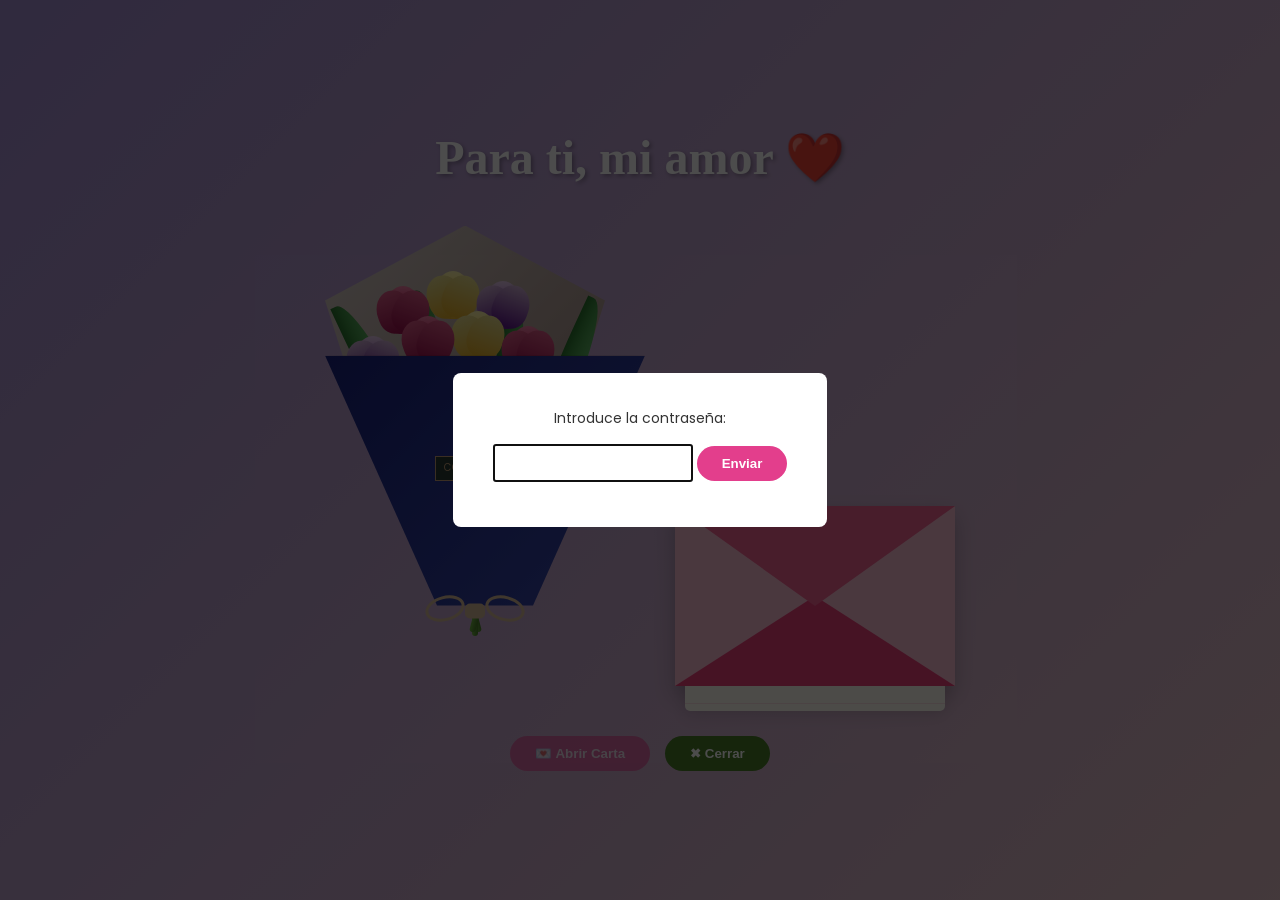
==== commit f1c39629: "chore: sync latest local changes" ====
--- a/index.html
+++ b/index.html
@@ -21,7 +21,7 @@
 
     <div class="container">
         <div class="title">
-            <h1>Para ti ❤️</h1>
+            <h1 style="color: #fff; text-shadow: 2px 2px 4px rgba(0,0,0,0.3); font-family: 'Dancing Script', cursive; font-size: 3rem;">Para ti, mi amor ❤️</h1>
         </div>
 
         <div class="main-content">
@@ -62,7 +62,7 @@
                         <p id="line2" class="words"></p>
                         <p id="line3" class="words"></p>
                         <p id="line4" class="words"></p>
-                        <p id="line5" class="words signature"></p>
+                        <p id="line5" class="words"></p>
                     </div>
                     <div class="hearts">
                         <div class="heart a1"></div>
--- a/style.css
+++ b/style.css
@@ -1,13 +1,22 @@
 /* --- Base y Fondo --- */
 * { margin: 0; padding: 0; box-sizing: border-box; }
 body {
-    background: linear-gradient(135deg, #dbe4d3 0%, #eaebe4 100%);
+    /* Fondo animado y bonito */
+    background: linear-gradient(-45deg, #ff9a9e, #fad0c4, #fad0c4, #a18cd1);
+    background-size: 400% 400%;
+    animation: gradientBG 15s ease infinite;
     display: flex;
     justify-content: center;
     align-items: center;
     min-height: 100vh;
     font-family: 'Poppins', sans-serif;
     overflow-x: hidden;
+}
+
+@keyframes gradientBG {
+    0% { background-position: 0% 50%; }
+    50% { background-position: 100% 50%; }
+    100% { background-position: 0% 50%; }
 }
 
 /* overlay para contraseña */
@@ -40,102 +49,200 @@
 .container { z-index: 10; display: flex; flex-direction: column; align-items: center; gap: 20px; }
 .main-content { display: flex; align-items: flex-end; gap: 50px; flex-wrap: wrap; justify-content: center; }
 
-/* --- Estilos del Ramo (Inspirado en tu foto) --- */
+/* --- Estilos del Ramo (MEJORADO: Tulipanes Realistas) --- */
 .ramo-container {
-    position: relative; width: 220px; height: 350px;
-    animation: flotar 4s ease-in-out infinite;
+    position: relative; 
+    width: 300px; 
+    height: 460px;
+    animation: flotar 3s ease-in-out infinite;
+    margin-bottom: 20px;
 }
 
 .papel-kraft {
-    position: absolute; top: 10px; width: 180px; height: 180px;
-    background: #c29b76; z-index: 1;
+    position: absolute; top: 20px; width: 280px; height: 250px;
+    background: linear-gradient(135deg, #d7ccc8, #a1887f); /* Color papel más realista */
+    z-index: 1;
+    box-shadow: 0 10px 30px rgba(0,0,0,0.2);
     clip-path: polygon(50% 0%, 100% 30%, 80% 100%, 20% 100%, 0% 30%);
 }
 
+/* Hojas de fondo */
+.hojas-fondo { position: absolute; top: 80px; width: 100%; height: 200px; z-index: 2; }
+.hoja {
+    position: absolute; 
+    background: linear-gradient(to right, #2e7d32, #66bb6a); /* Degradado en hojas */
+    width: 30px; height: 150px;
+    border-radius: 0 80% 0 80%; /* Forma de hoja curva */
+    transform-origin: bottom center;
+    box-shadow: inset 5px 0 10px rgba(0,0,0,0.1);
+}
+.h1 { left: 80px; transform: rotate(-25deg); height: 180px; }
+.h2 { left: 120px; transform: rotate(-10deg); height: 200px; }
+.h3 { right: 120px; transform: rotate(10deg); height: 190px; }
+.h4 { right: 80px; transform: rotate(25deg); height: 170px; }
+
+/* Contenedor de flores */
+.flores { position: absolute; top: 60px; width: 250px; height: 220px; z-index: 3; }
+
+/* --- TULIPANES MEJORADOS (Efecto 3D) --- */
 .tulipan {
     position: absolute;
-    width: 32px;
+    width: 36px; /* Un poco más grandes */
     height: 48px;
-    border-radius: 50% 50% 40% 40% / 60% 60% 40% 40%;
-    box-shadow: inset -4px -4px 8px rgba(0,0,0,0.2);
+    border-radius: 50% 50% 40% 40%; /* Forma de capullo */
+    /* Sombra interna para volumen */
+    box-shadow: inset 0 -5px 10px rgba(0,0,0,0.1), inset 0 5px 10px rgba(255,255,255,0.2);
     opacity: 0;
     animation: aparecer 0.8s forwards;
-}
-
-/* pétalo central para realismo */
-.tulipan::after {
+    overflow: visible; /* Permitir que los pétalos laterales salgan */
+    z-index: 2; /* El pétalo central va al frente */
+}
+
+/* Pétalos laterales (Izquierdo y Derecho) */
+.tulipan::before, .tulipan::after {
     content: '';
     position: absolute;
     bottom: 0;
-    left: 15%;
-    width: 70%;
-    height: 80%;
-    border-radius: 50%;
-    background: rgba(255,255,255,0.1);
-    border-left: 1px solid rgba(0,0,0,0.1);
-}
-
-.t-fucsia { background: linear-gradient(to bottom, #e33e8c, #a11c5a); }
-.t-amarillo { background: linear-gradient(to bottom, #ffea00, #cca300); }
-.t-morado { background: linear-gradient(to bottom, #9d4edd, #5a189a); }
-
-/* Posiciones tulipanes */
-.f1 { left: 40px; top: 20px; transform: rotate(-8deg); }
-.f2 { left: 80px; top: 10px; transform: rotate(6deg); }
-.f3 { left: 120px; top: 25px; transform: rotate(-4deg); }
-.f4 { left: 20px; top: 50px; transform: rotate(10deg); }
-.f5 { left: 60px; top: 45px; transform: rotate(-6deg); }
-.f6 { left: 100px; top: 40px; transform: rotate(4deg); }
-.f7 { left: 140px; top: 55px; transform: rotate(-3deg); }
-.f8 { left: 85px; top: 75px; transform: rotate(9deg); }
+    width: 100%;
+    height: 90%;
+    background: inherit; /* Heredan el color de la flor */
+    border-radius: 50% 50% 40% 40%;
+    z-index: -1; /* Se van detrás del pétalo central */
+    transition: transform 0.3s;
+    filter: brightness(0.9); /* Un poco más oscuros para dar profundidad */
+}
+
+.tulipan::before {
+    left: -8px;
+    transform: rotate(-20deg);
+}
+
+.tulipan::after {
+    right: -8px;
+    transform: rotate(20deg);
+}
+
+/* Colores más ricos y brillantes */
+.t-fucsia { background: linear-gradient(to top, #ad1457, #f06292); }
+.t-amarillo { background: linear-gradient(to top, #fbc02d, #fff59d); }
+.t-morado { background: linear-gradient(to top, #6a1b9a, #e1bee7); }
+
+/* Posiciones tulipanes (Ajustadas para que se vean llenos) */
+.f1 { left: 60px; top: 20px; z-index: 10; transform: rotate(-15deg); animation-delay: 0.1s; }
+.f2 { left: 110px; top: 5px; z-index: 9; transform: rotate(-5deg); animation-delay: 0.2s; }
+.f3 { left: 160px; top: 15px; z-index: 10; transform: rotate(10deg); animation-delay: 0.3s; }
+.f4 { left: 30px; top: 70px; z-index: 11; transform: rotate(-25deg); animation-delay: 0.4s; }
+.f5 { left: 85px; top: 50px; z-index: 12; transform: rotate(-10deg); animation-delay: 0.5s; }
+.f6 { left: 135px; top: 45px; z-index: 11; transform: rotate(5deg); animation-delay: 0.6s; }
+.f7 { left: 185px; top: 60px; z-index: 12; transform: rotate(20deg); animation-delay: 0.7s; }
+.f8 { left: 50px; top: 110px; z-index: 13; transform: rotate(-20deg); animation-delay: 0.8s; }
 
 .papel-frontal {
-    position: absolute; top: 100px; width: 210px; height: 180px;
-    background: #2a2e4d; z-index: 15;
-    clip-path: polygon(0 0, 100% 0, 70% 100%, 30% 100%);
+    position: absolute; top: 150px; width: 320px; height: 250px;
+    background: linear-gradient(135deg, #1a237e, #3949ab); /* Azul más elegante */
+    clip-path: polygon(0 0, 100% 0, 65% 100%, 35% 100%);
+    z-index: 20;
+    box-shadow: 0 -5px 20px rgba(0,0,0,0.3); /* Sombra superior para separar de las flores */
 }
 
 .etiqueta {
-    position: absolute; top: 170px; left: 65px; width: 80px;
-    background: #2a3b32; color: #c29b76; font-size: 8px;
-    text-align: center; z-index: 16; border: 1px solid #c29b76;
-}
-
-/* --- Estilos del Sobre y Carta --- */
+    position: absolute; top: 250px; left: 110px; width: 80px; height: 25px;
+    background: #2a3b32; color: #c29b76; font-size: 10px;
+    display: flex; justify-content: center; align-items: center;
+    z-index: 21; border: 1px solid #c29b76; letter-spacing: 1px;
+}
+
+/* Lazo */
+.lazo { position: absolute; top: 385px; width: 100px; height: 40px; z-index: 22; left: 100px; }
+.nudo {
+    position: absolute; left: 50%; top: 50%; transform: translate(-50%, -50%);
+    width: 20px; height: 15px; background: #d4b896; border-radius: 5px;
+}
+.oreja-izq, .oreja-der {
+    position: absolute; top: 5px; width: 40px; height: 25px;
+    border: 3px solid #d4b896; border-radius: 50%;
+}
+.oreja-izq { left: 0; transform: rotate(-15deg); }
+.oreja-der { right: 0; transform: rotate(15deg); }
+
+/* Tallos inferiores */
+.tallos-inferiores {
+    position: absolute; bottom: 30px; width: 100px; height: 120px;
+    z-index: 19; left: 100px;
+}
+.tallo {
+    position: absolute; width: 6px; height: 100%;
+    background: linear-gradient(to right, #6eb044, #4a7c2a);
+    border-radius: 5px; bottom: 0; transform-origin: top center;
+}
+.t-inf1 { transform: rotate(-15deg); left: 20px; }
+.t-inf2 { transform: rotate(0deg); left: 47px; }
+.t-inf3 { transform: rotate(15deg); left: 75px; }
+
+/* --- Estilos del Sobre y Carta (CORREGIDO) --- */
+.envelope-wrapper {
+    position: relative;
+    margin-top: 50px;
+}
+
 #envelope {
     position: relative; width: 280px; height: 180px;
-    background-color: #f48fb1; transform-style: preserve-3d; transition: all 0.3s ease;
+    background-color: #f48fb1; 
+    box-shadow: 0 10px 20px rgba(0,0,0,0.2);
 }
 
 .flap {
     border-left: 140px solid transparent; border-right: 140px solid transparent;
-    border-top: 100px solid #f06292; position: absolute; top: 0; z-index: 4;
+    border-top: 100px solid #f06292; position: absolute; top: 0; z-index: 10; /* Encima de todo al inicio */
     transform-origin: top; transition: transform 0.4s ease-in-out;
 }
 
 .pocket {
     border-left: 140px solid #f8bbd0; border-right: 140px solid #f8bbd0;
     border-bottom: 90px solid #ec407a; border-top: 90px solid transparent;
-    position: absolute; bottom: 0; z-index: 3;
+    position: absolute; bottom: 0; z-index: 5; /* Encima de la carta */
 }
 
 .letter {
-    position: absolute; background: linear-gradient(135deg, #fffdfd 0%, #f0e6f6 100%);
+    position: absolute; 
+    /* Fondo estilo papel de carta con renglones */
+    background-color: #fffbf2; /* Color crema suave */
+    background-image: linear-gradient(rgba(227, 62, 140, 0.15) 1px, transparent 1px); /* Renglones rosas */
+    background-size: 100% 24px; /* Altura exacta del renglón */
+    
     width: 260px; height: 200px;
-    top: 5px; left: 10px; z-index: 2; padding: 20px;
+    top: 5px; left: 10px; z-index: 1; /* Dentro del sobre */
+    padding: 20px;
     transition: transform 0.6s ease-in-out; border-radius: 5px;
     box-shadow: 0 5px 15px rgba(0,0,0,0.1);
     overflow: hidden;
-    background-image: url('https://www.transparenttextures.com/patterns/pw-maze-white.png');
-}
-
-.open .flap { transform: rotateX(180deg); z-index: 1; }
-.open .letter { transform: translateY(-120px); z-index: 5; transition-delay: 0.4s; }
-
-.words { font-family: 'Dancing Script', cursive; font-size: 16px; margin-bottom: 5px; }
+    display: flex;
+    flex-direction: column;
+    justify-content: flex-start; /* Alineación superior */
+    align-items: flex-start;     /* Alineación izquierda */
+    overflow-y: auto;            /* Scroll si el texto es largo */
+    scrollbar-width: none;       /* Ocultar scrollbar en Firefox */
+}
+
+/* Ocultar scrollbar en Chrome/Safari/Edge */
+.letter::-webkit-scrollbar { display: none; }
+
+/* Estilos específicos para el texto */
+.words { font-family: 'Poppins', sans-serif; font-size: 12px; margin-bottom: 0; width: 100%; color: #333; line-height: 24px; }
+
+/* Título y Firma en cursiva bonita */
+#line1 { font-family: 'Dancing Script', cursive; font-size: 18px; font-weight: bold; color: #e33e8c; margin-bottom: 10px; }
+#line5 { font-family: 'Dancing Script', cursive; font-size: 16px; font-weight: bold; color: #e33e8c; margin-top: 15px; text-align: center; width: 100%; }
+
+
+/* Animación de apertura */
+.open .flap { transform: rotateX(180deg); z-index: 1; } /* La solapa se va atrás */
+.open .letter { transform: translateY(-120px); z-index: 6; transition-delay: 0.4s; } /* La carta sube y queda encima del bolsillo */
+
 .signature { color: #e33e8c; font-weight: bold; margin-top: 10px; }
 
 /* Botones */
+.buttons-container { margin-top: 30px; display: flex; gap: 15px; }
 .btn { padding: 10px 25px; border-radius: 20px; border: none; cursor: pointer; color: white; font-weight: bold; }
 .btn-primary { background: #e33e8c; }
 .btn-secondary { background: #4a7c2a; }
@@ -147,4 +254,27 @@
 
 /* Animaciones */
 @keyframes aparecer { from { opacity: 0; transform: scale(0); } to { opacity: 1; transform: scale(1); } }
-@keyframes flotar { 0%, 100% { transform: translateY(0); } 50% { transform: translateY(-10px); } }+@keyframes flotar { 0%, 100% { transform: translateY(0) rotate(0deg); } 50% { transform: translateY(-10px) rotate(1deg); } }
+
+/* --- Corazones (Corrección: Estilos faltantes) --- */
+.heart {
+    position: absolute; width: 15px; height: 15px; background: #d32f2f;
+    transform: rotate(45deg); opacity: 0; bottom: 0; z-index: 20;
+}
+.heart::before, .heart::after {
+    content: ''; position: absolute; width: 15px; height: 15px;
+    border-radius: 50%; background: #d32f2f;
+}
+.heart::before { left: -10px; }
+.heart::after { top: -10px; }
+
+.open .heart { animation: floatUp 2s ease-out forwards; }
+.a1 { left: 20%; animation-delay: 0.6s; }
+.a2 { left: 50%; animation-delay: 0.8s; }
+.a3 { left: 80%; animation-delay: 1.0s; }
+
+@keyframes floatUp {
+    0% { transform: translateY(0) rotate(45deg) scale(0.5); opacity: 0; }
+    50% { opacity: 1; }
+    100% { transform: translateY(-100px) rotate(45deg) scale(1.2); opacity: 0; }
+}
